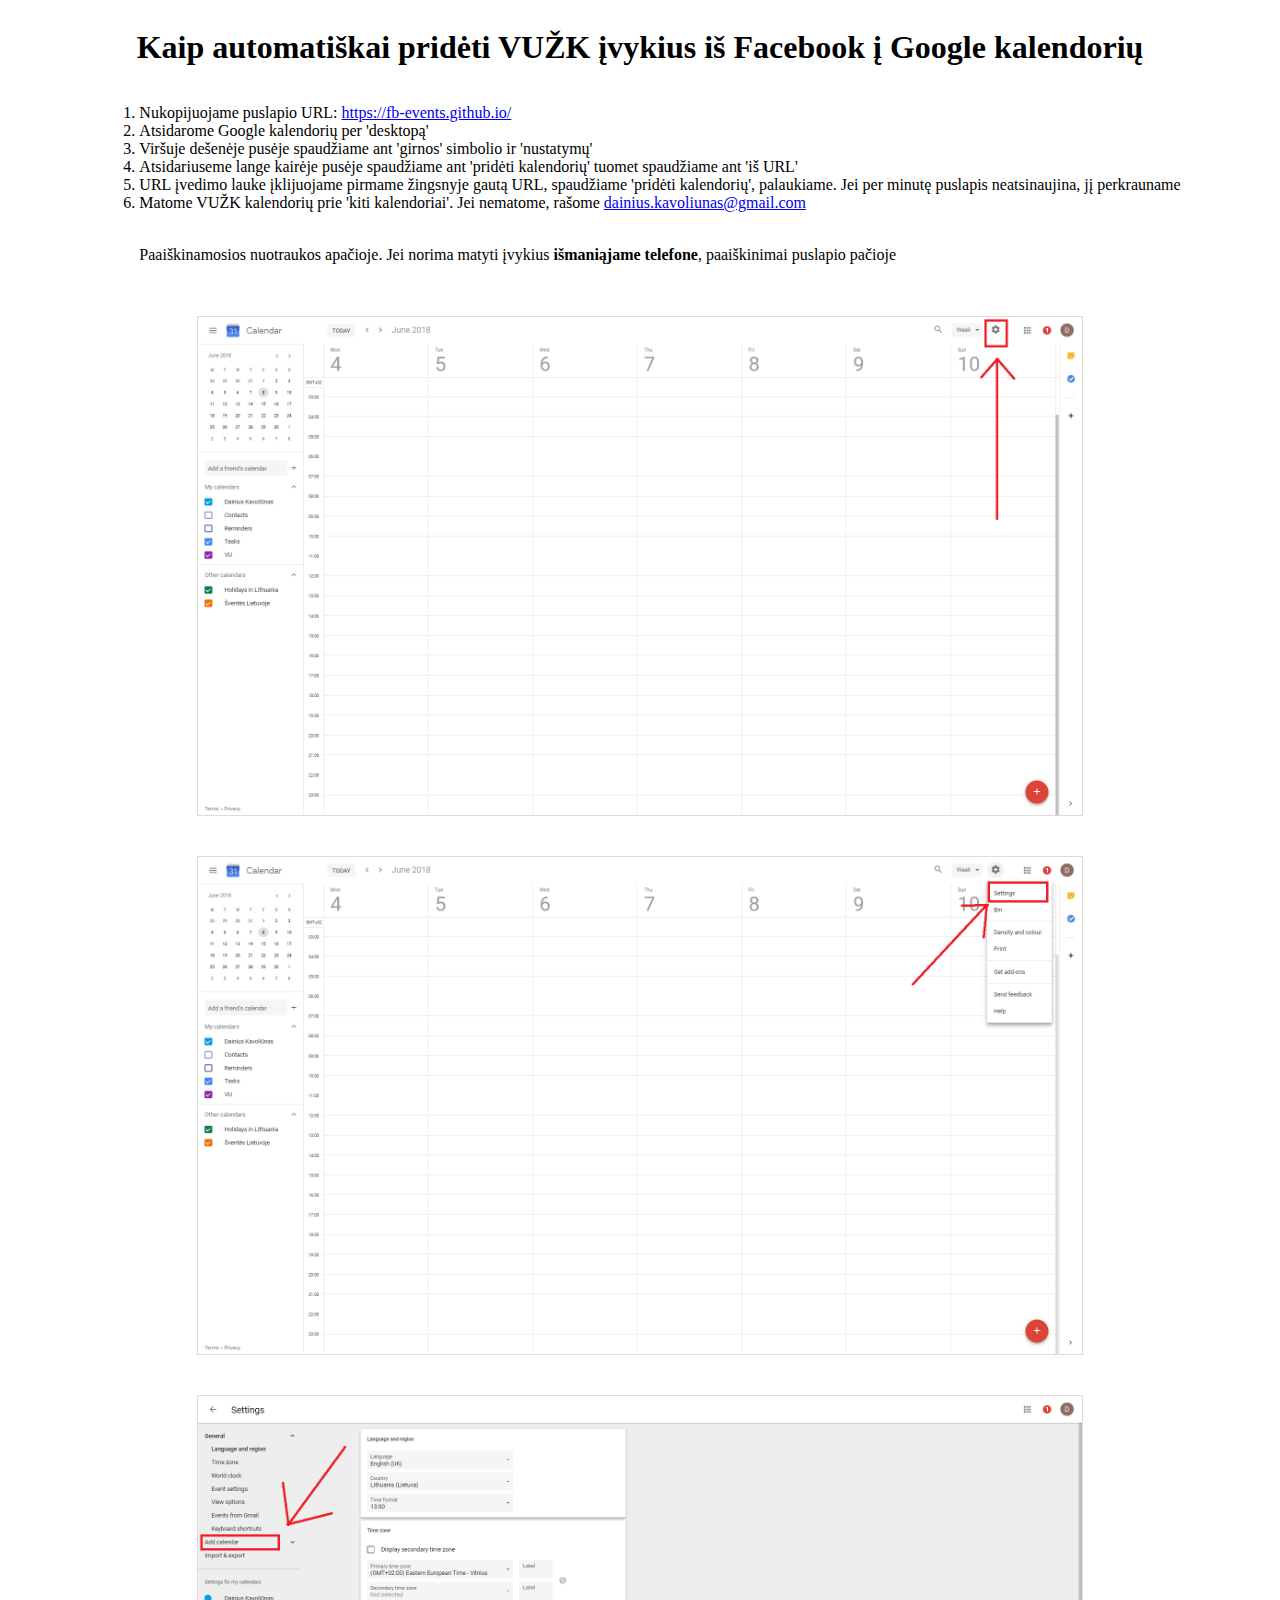
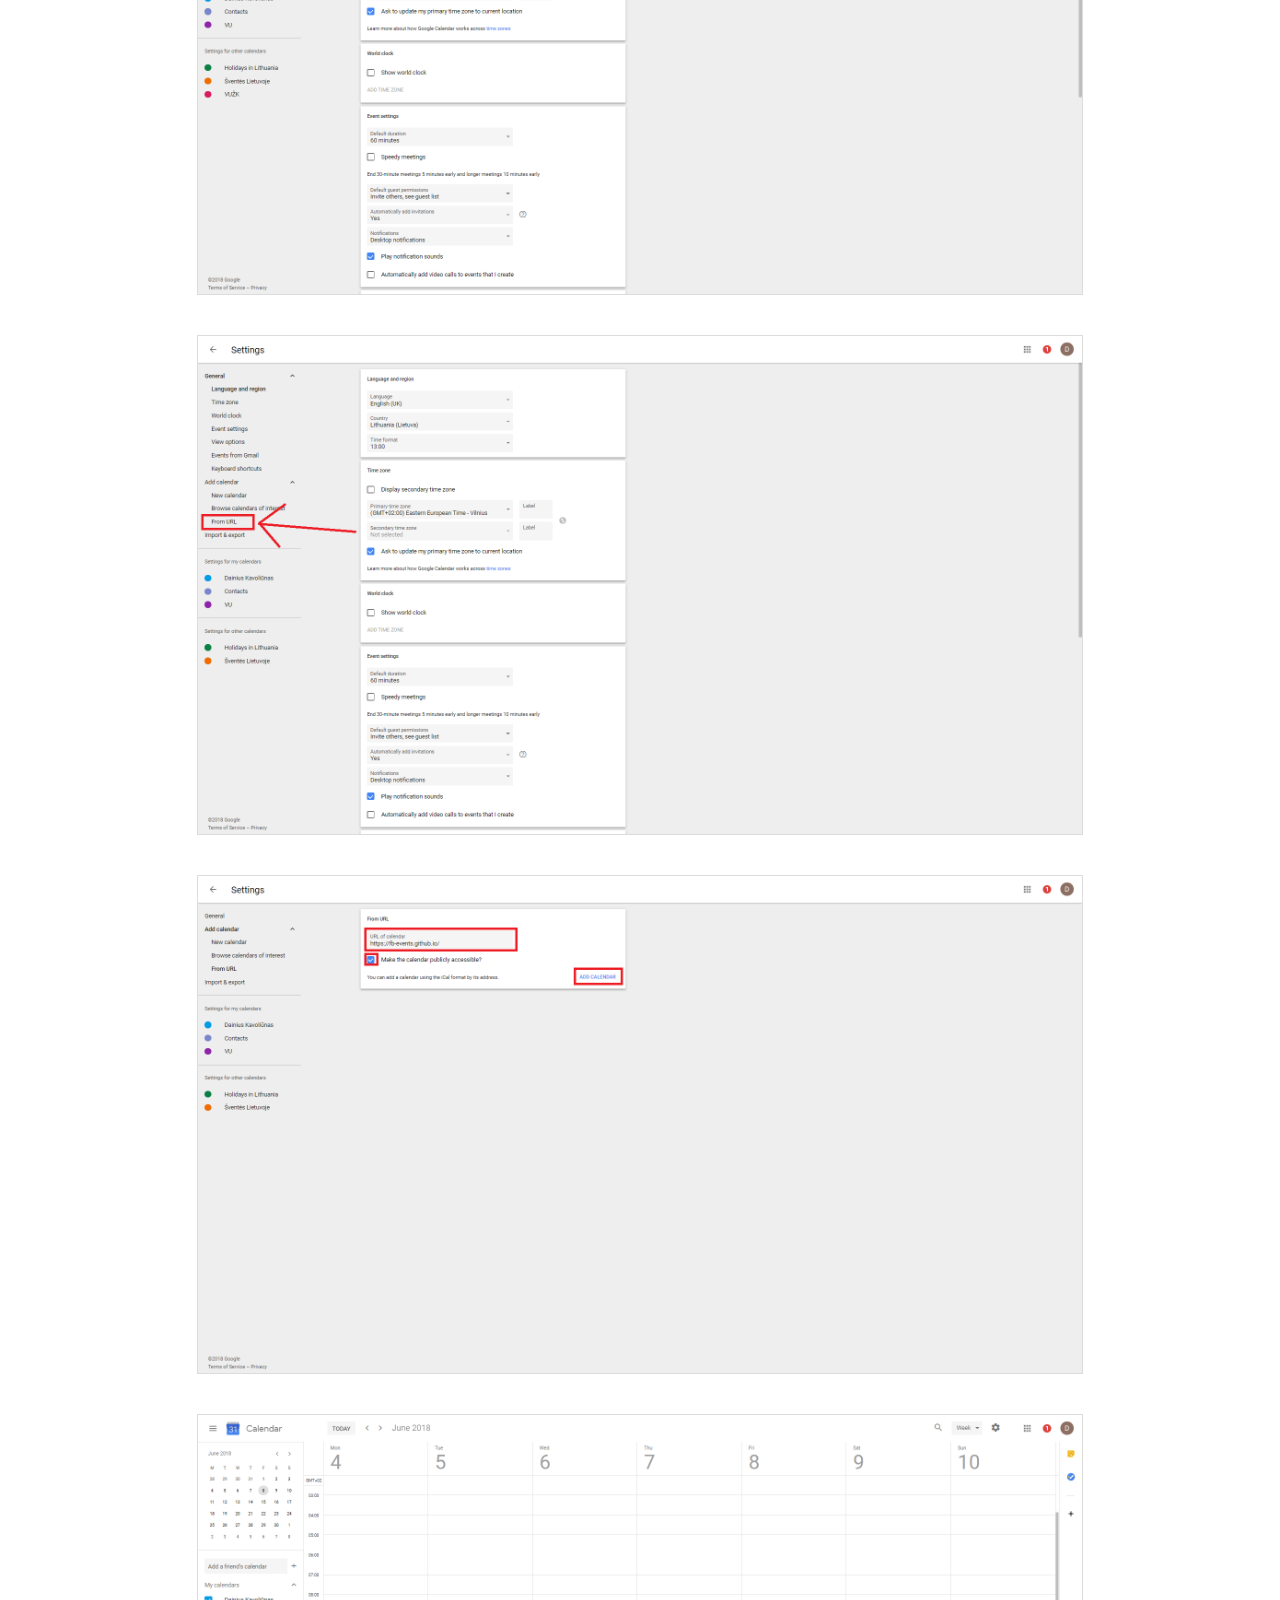
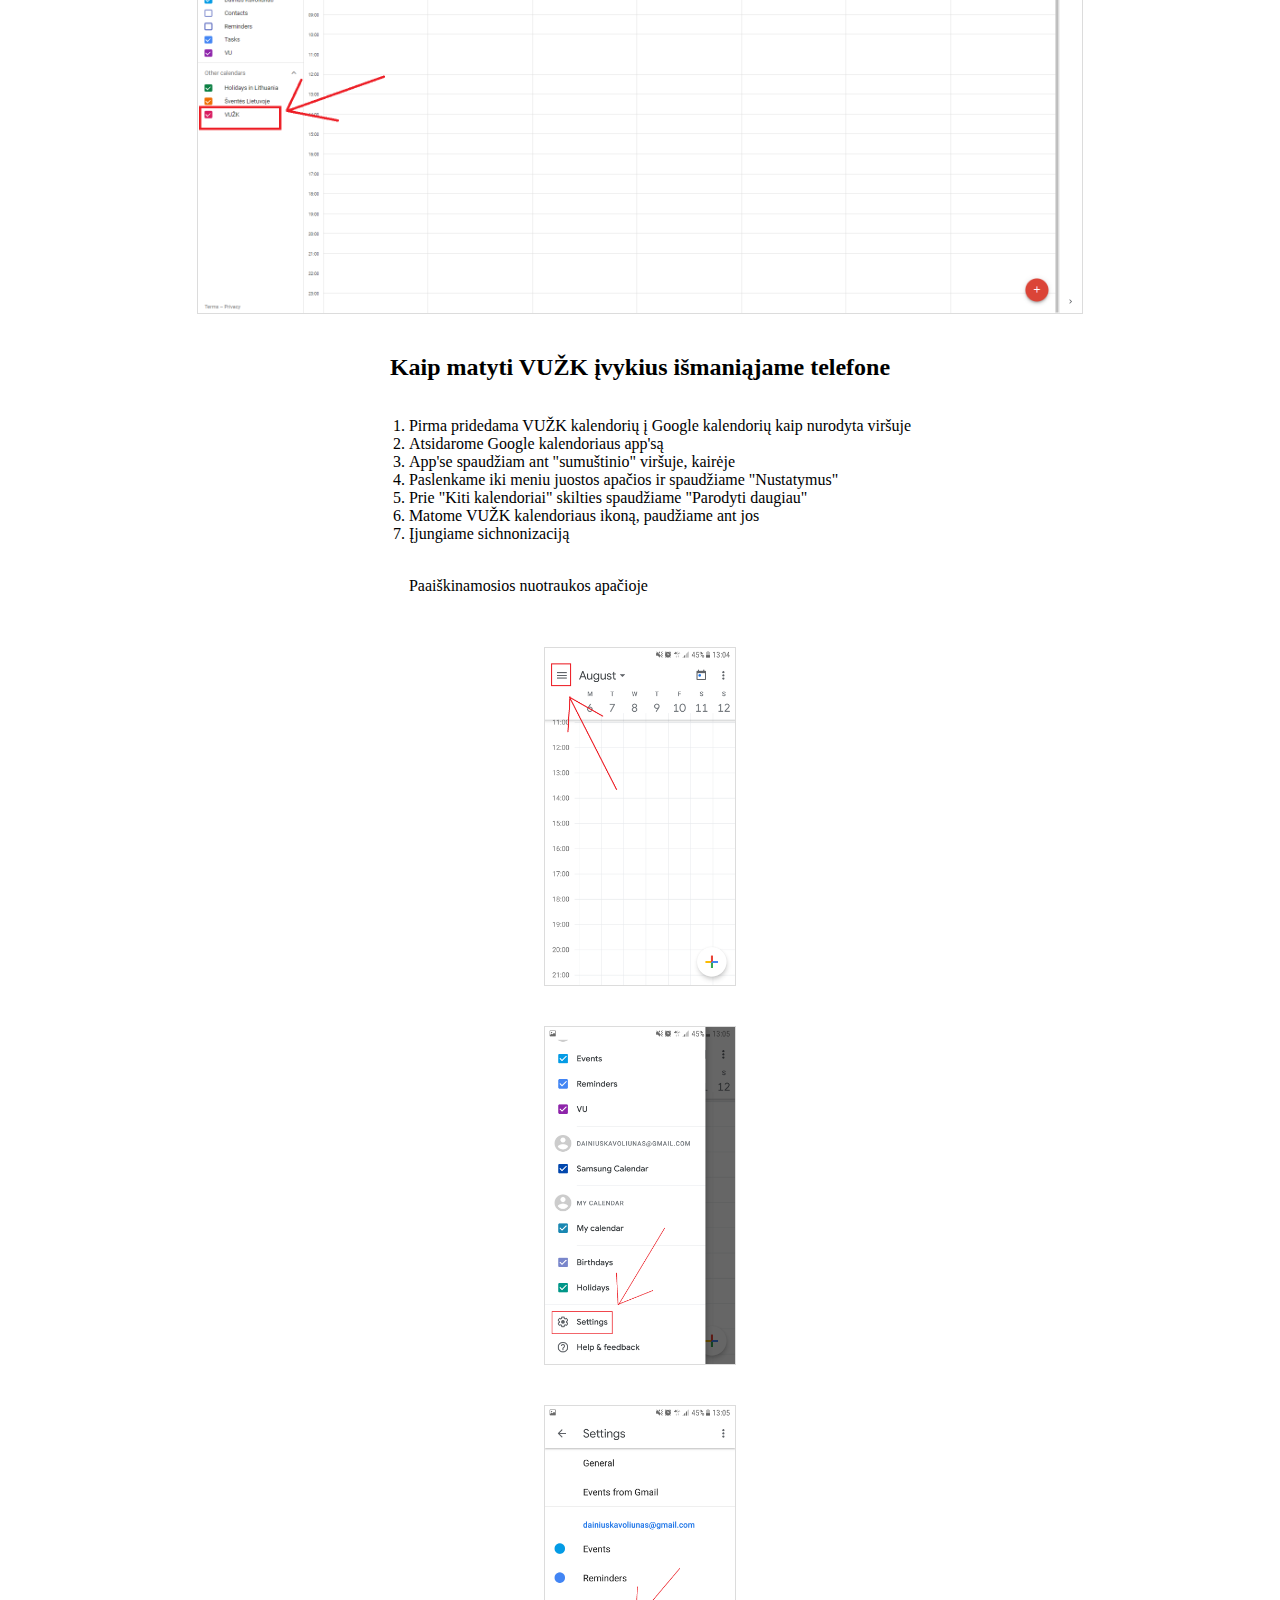
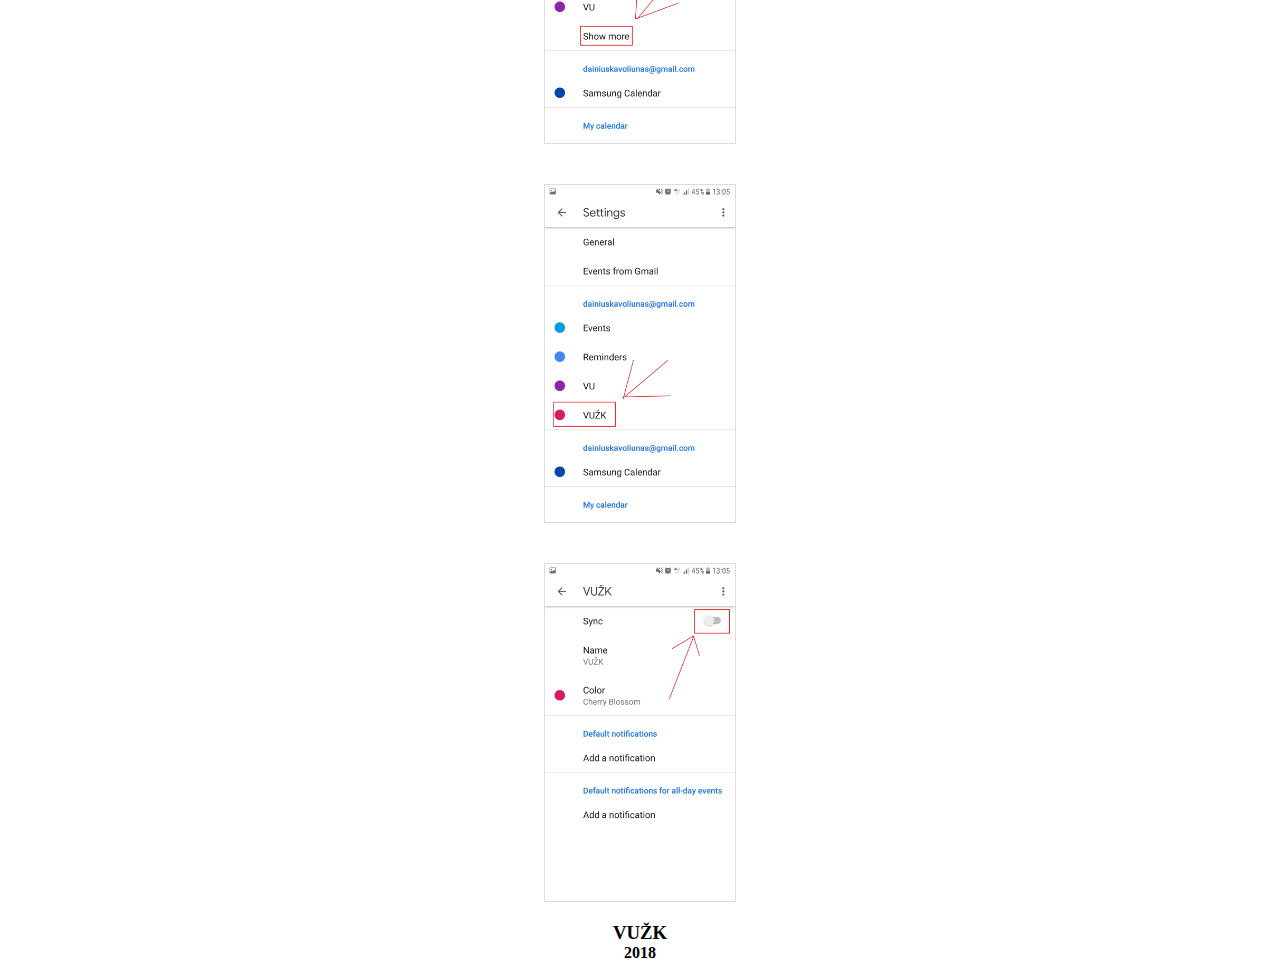
==== info.html @ 71317ead "init" ====
<html>
<head>
<meta charset="UTF-8">
<link rel="stylesheet" type="text/css" href="site.css">
</head>
<body>
<h1>Kaip automatiškai pridėti VUŽK įvykius iš Facebook į Google kalendorių</h1>
    <ol>
        <li>Nukopijuojame puslapio URL: <a href="https://fb-events.github.io/">https://fb-events.github.io/</a></li>
        <li>Atsidarome Google kalendorių per 'desktopą'</l1>
        <li>Viršuje dešenėje pusėje spaudžiame ant 'girnos' simbolio ir 'nustatymų'</li>
        <li>Atsidariuseme lange kairėje pusėje spaudžiame ant 'pridėti kalendorių' tuomet spaudžiame ant 'iš URL'</li>
        <li>URL įvedimo lauke įklijuojame pirmame žingsnyje gautą URL, spaudžiame 'pridėti kalendorių', palaukiame. Jei per minutę puslapis neatsinaujina, jį perkrauname</li>
        <li>Matome VUŽK kalendorių prie 'kiti kalendoriai'. Jei nematome, rašome <a href="mailto:dainius.kavoliunas@gmail.com">dainius.kavoliunas@gmail.com</a></li>
        <br>
        <p class="left">Paaiškinamosios nuotraukos apačioje. Jei norima matyti įvykius <b>išmaniąjame telefone</b>, paaiškinimai puslapio pačioje</p>
    </ol>
        
    
    <img src="images/1.png">
    <img src="images/2.png">
    <img src="images/3.png">
    <img src="images/4.png">
    <img src="images/5.png">
    <img src="images/6.png">

        
    <h2>Kaip matyti VUŽK įvykius išmaniąjame telefone</h2>
    
    <ol>
        <li>Pirma pridedama VUŽK kalendorių į Google kalendorių kaip nurodyta viršuje</li>
        <li>Atsidarome Google kalendoriaus app'są</l1>
        <li>App'se spaudžiam ant "sumuštinio" viršuje, kairėje</li>
        <li>Paslenkame iki meniu juostos apačios ir spaudžiame "Nustatymus"</li>
        <li>Prie "Kiti kalendoriai" skilties spaudžiame "Parodyti daugiau"</li>
        <li>Matome VUŽK kalendoriaus ikoną, paudžiame ant jos</a></li>
        <li>Įjungiame sichnonizaciją</li>
        <br>
        <p class="left">Paaiškinamosios nuotraukos apačioje</p>
    </ol>
    
        
    <img src="images/android/1.png" class="android">
    <img src="images/android/2.png" class="android">
    <img src="images/android/3.png" class="android">
    <img src="images/android/4.png" class="android">
    <img src="images/android/5.png" class="android">    
        
    <h3>VUŽK</h3>
    <h4>2018</h4>
    
</body>
</html>
---- site.css ----
img {
 width: 70%;
    display: block;
    margin: 20px;
    border: solid;
    border-width: 1px;
    border-color: gainsboro;
}

body {
  display: flex;
  flex-direction: column;
  justify-content: center;
  align-items: center;
  text-align: center;
  min-height: 100vh;
}

li {
    text-align: left;
}

h3{
    margin: 0;
}

h4{
    margin: 0;

}

.left{
    text-align: left;
}

.android {
    width: 15%;
}
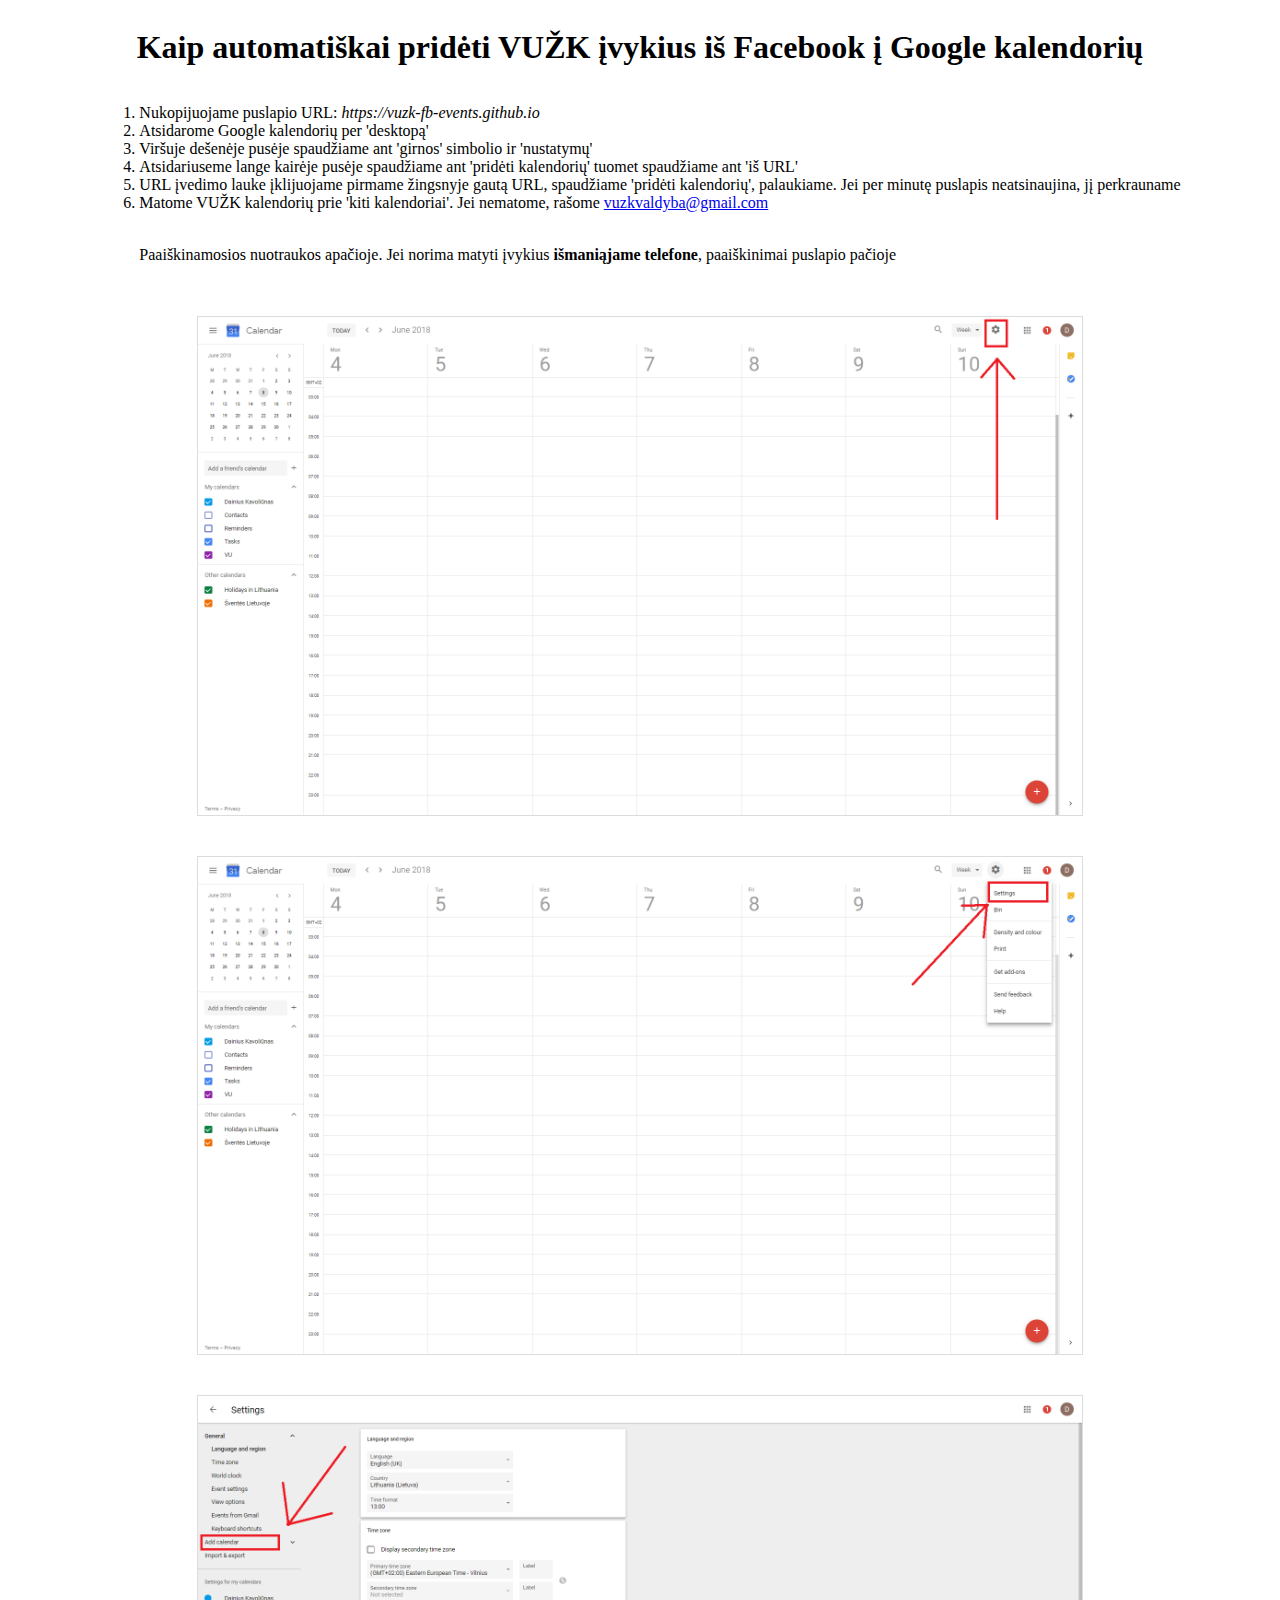
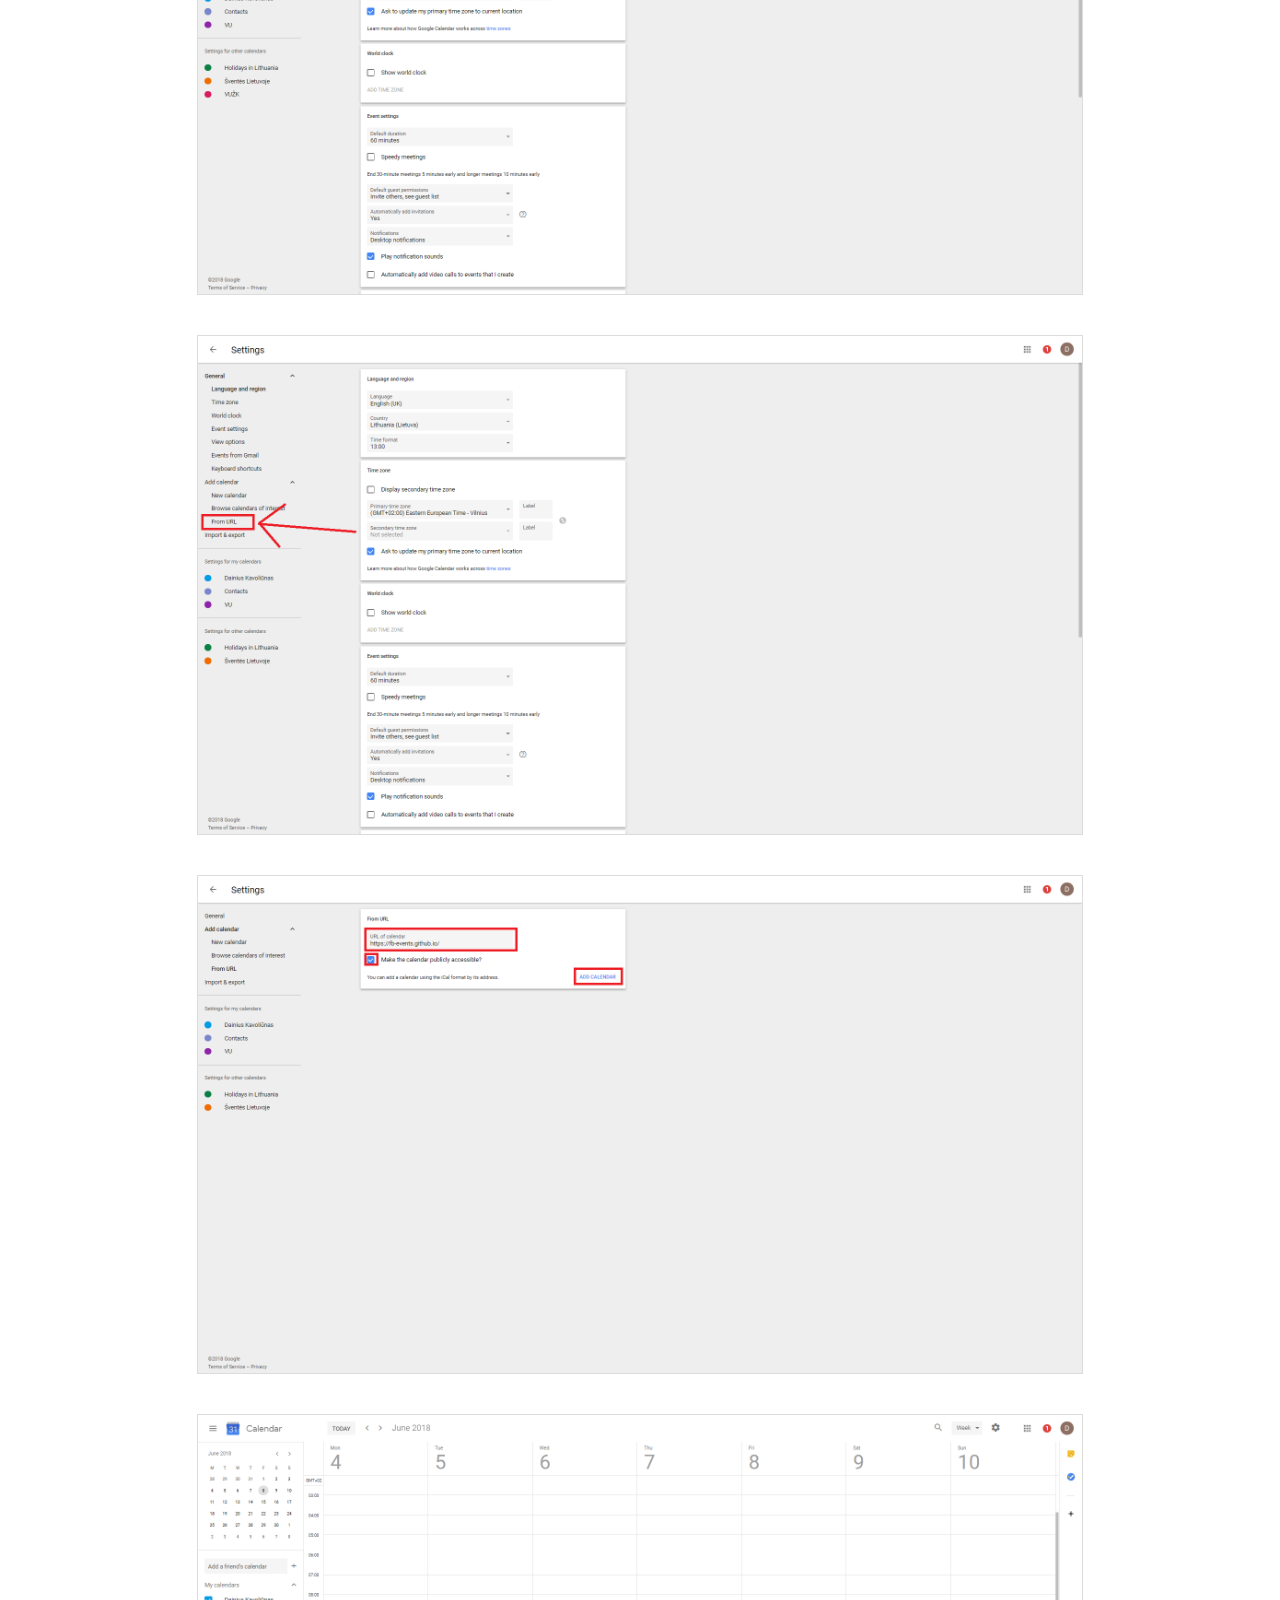
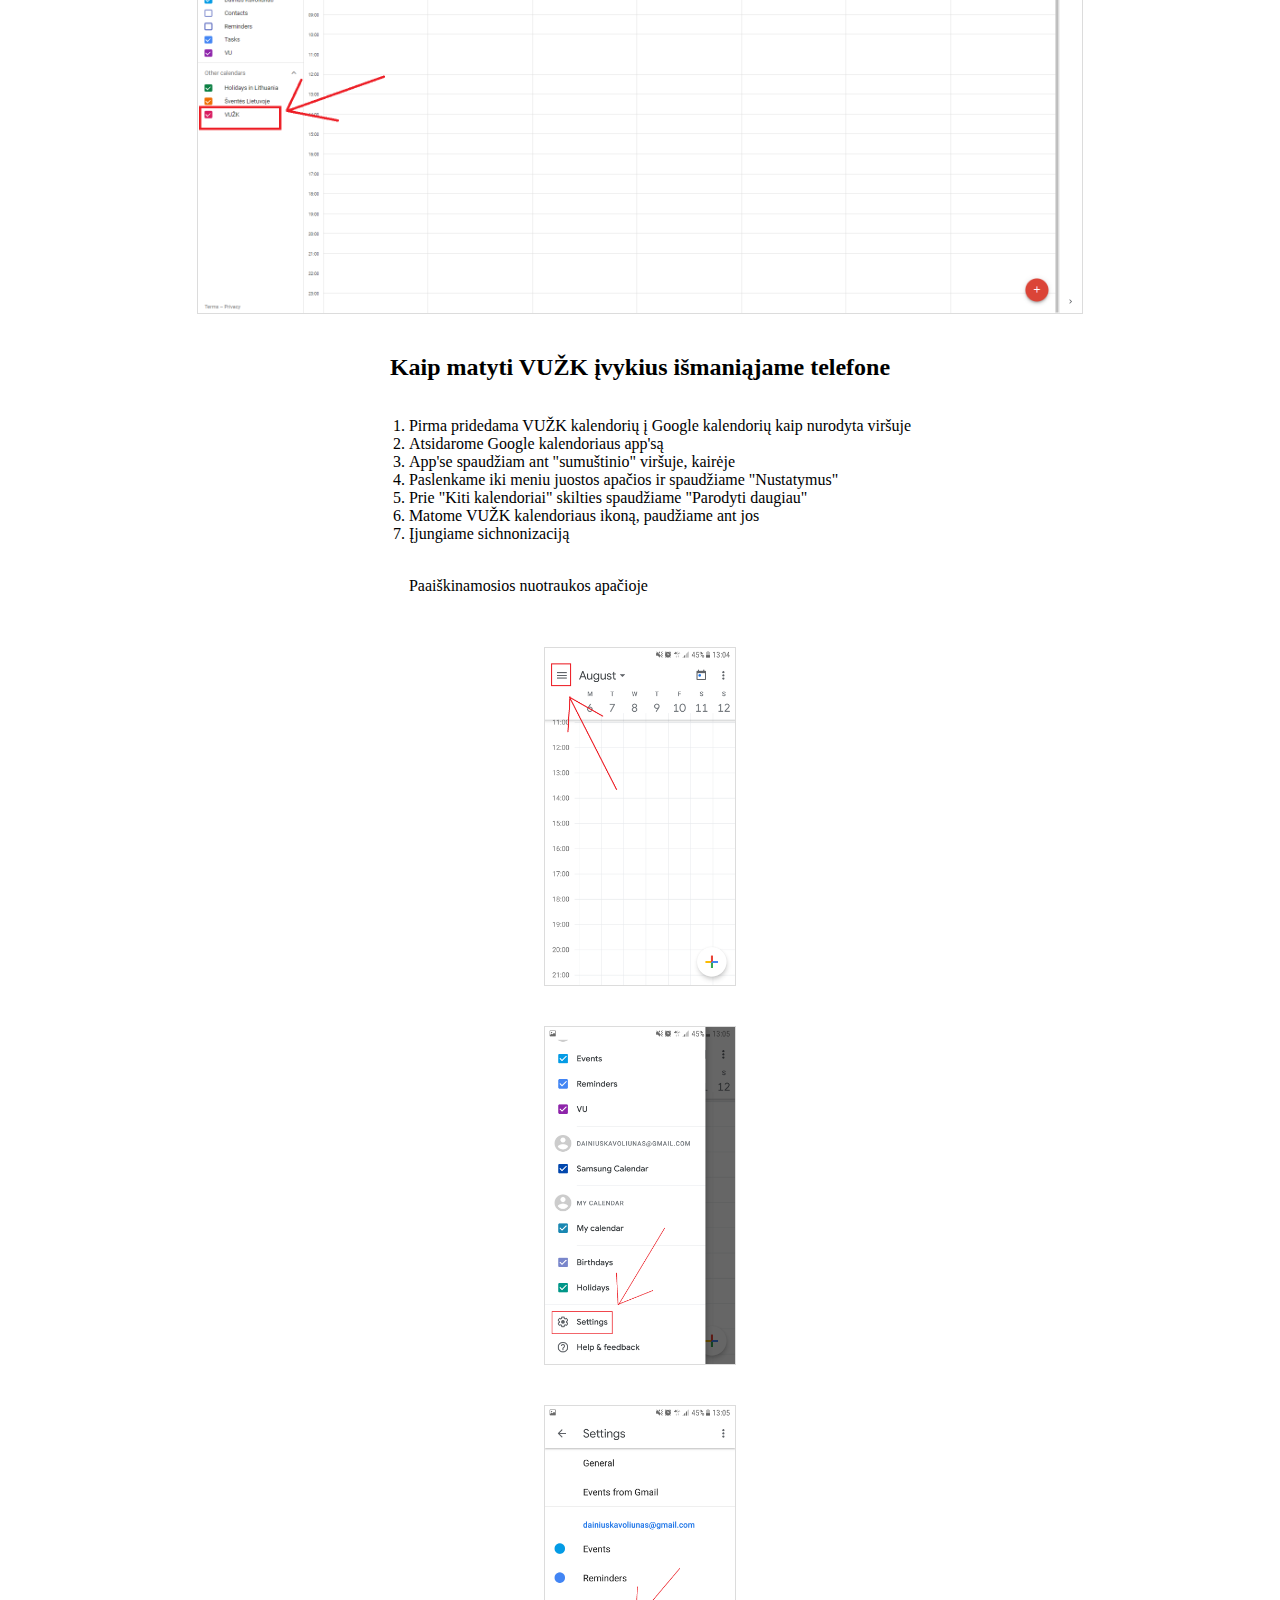
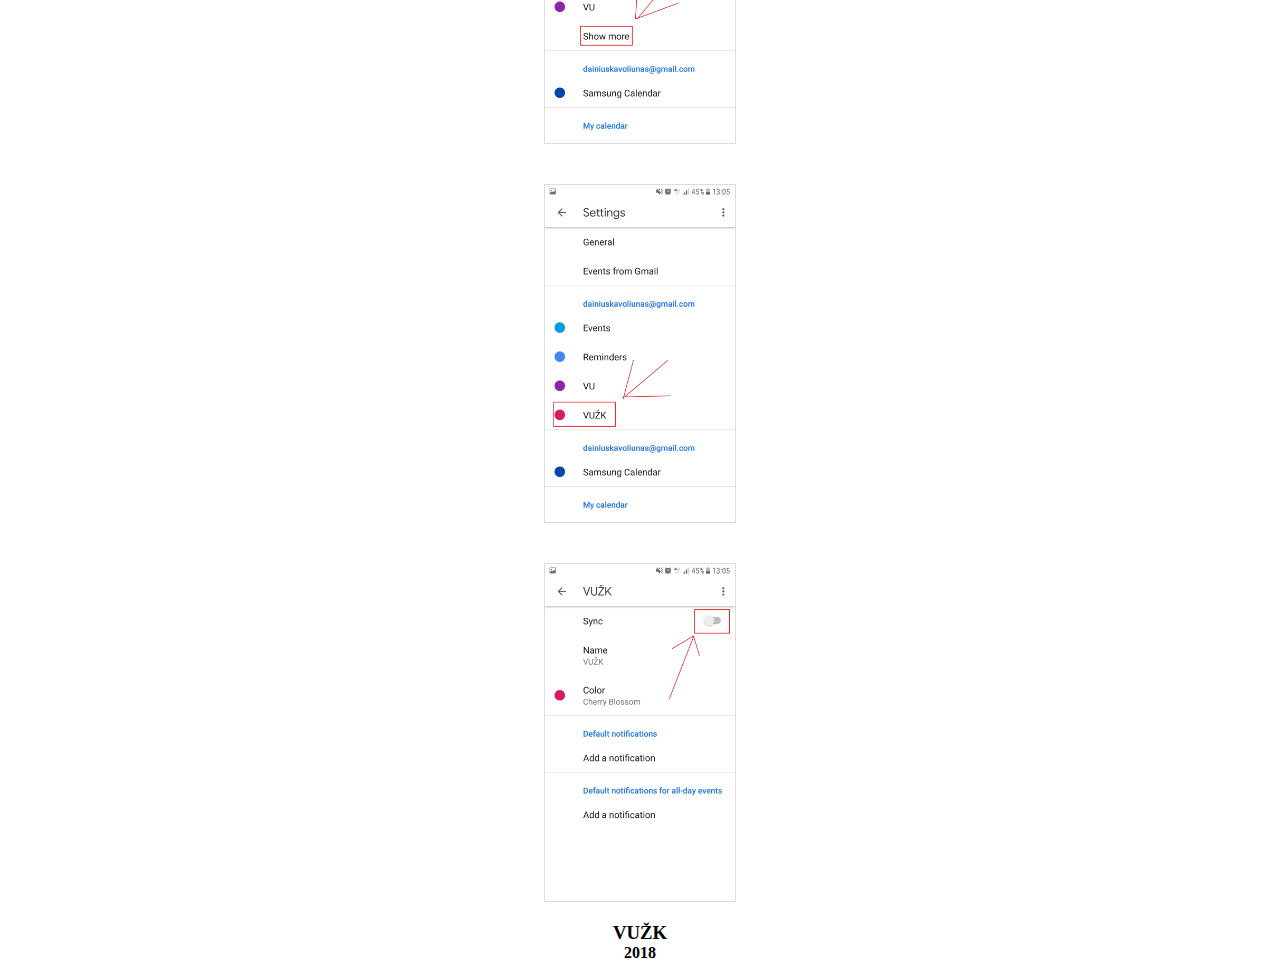
==== commit f06f1526: "Renaming" ====
--- a/info.html
+++ b/info.html
@@ -6,12 +6,12 @@
 <body>
 <h1>Kaip automatiškai pridėti VUŽK įvykius iš Facebook į Google kalendorių</h1>
     <ol>
-        <li>Nukopijuojame puslapio URL: <a href="https://fb-events.github.io/">https://fb-events.github.io/</a></li>
+        <li>Nukopijuojame puslapio URL: <i>https://vuzk-fb-events.github.io</i></li>
         <li>Atsidarome Google kalendorių per 'desktopą'</l1>
         <li>Viršuje dešenėje pusėje spaudžiame ant 'girnos' simbolio ir 'nustatymų'</li>
         <li>Atsidariuseme lange kairėje pusėje spaudžiame ant 'pridėti kalendorių' tuomet spaudžiame ant 'iš URL'</li>
         <li>URL įvedimo lauke įklijuojame pirmame žingsnyje gautą URL, spaudžiame 'pridėti kalendorių', palaukiame. Jei per minutę puslapis neatsinaujina, jį perkrauname</li>
-        <li>Matome VUŽK kalendorių prie 'kiti kalendoriai'. Jei nematome, rašome <a href="mailto:dainius.kavoliunas@gmail.com">dainius.kavoliunas@gmail.com</a></li>
+        <li>Matome VUŽK kalendorių prie 'kiti kalendoriai'. Jei nematome, rašome <a href="mailto:vuzkvaldyba@gmail.com">vuzkvaldyba@gmail.com</a></li>
         <br>
         <p class="left">Paaiškinamosios nuotraukos apačioje. Jei norima matyti įvykius <b>išmaniąjame telefone</b>, paaiškinimai puslapio pačioje</p>
     </ol>
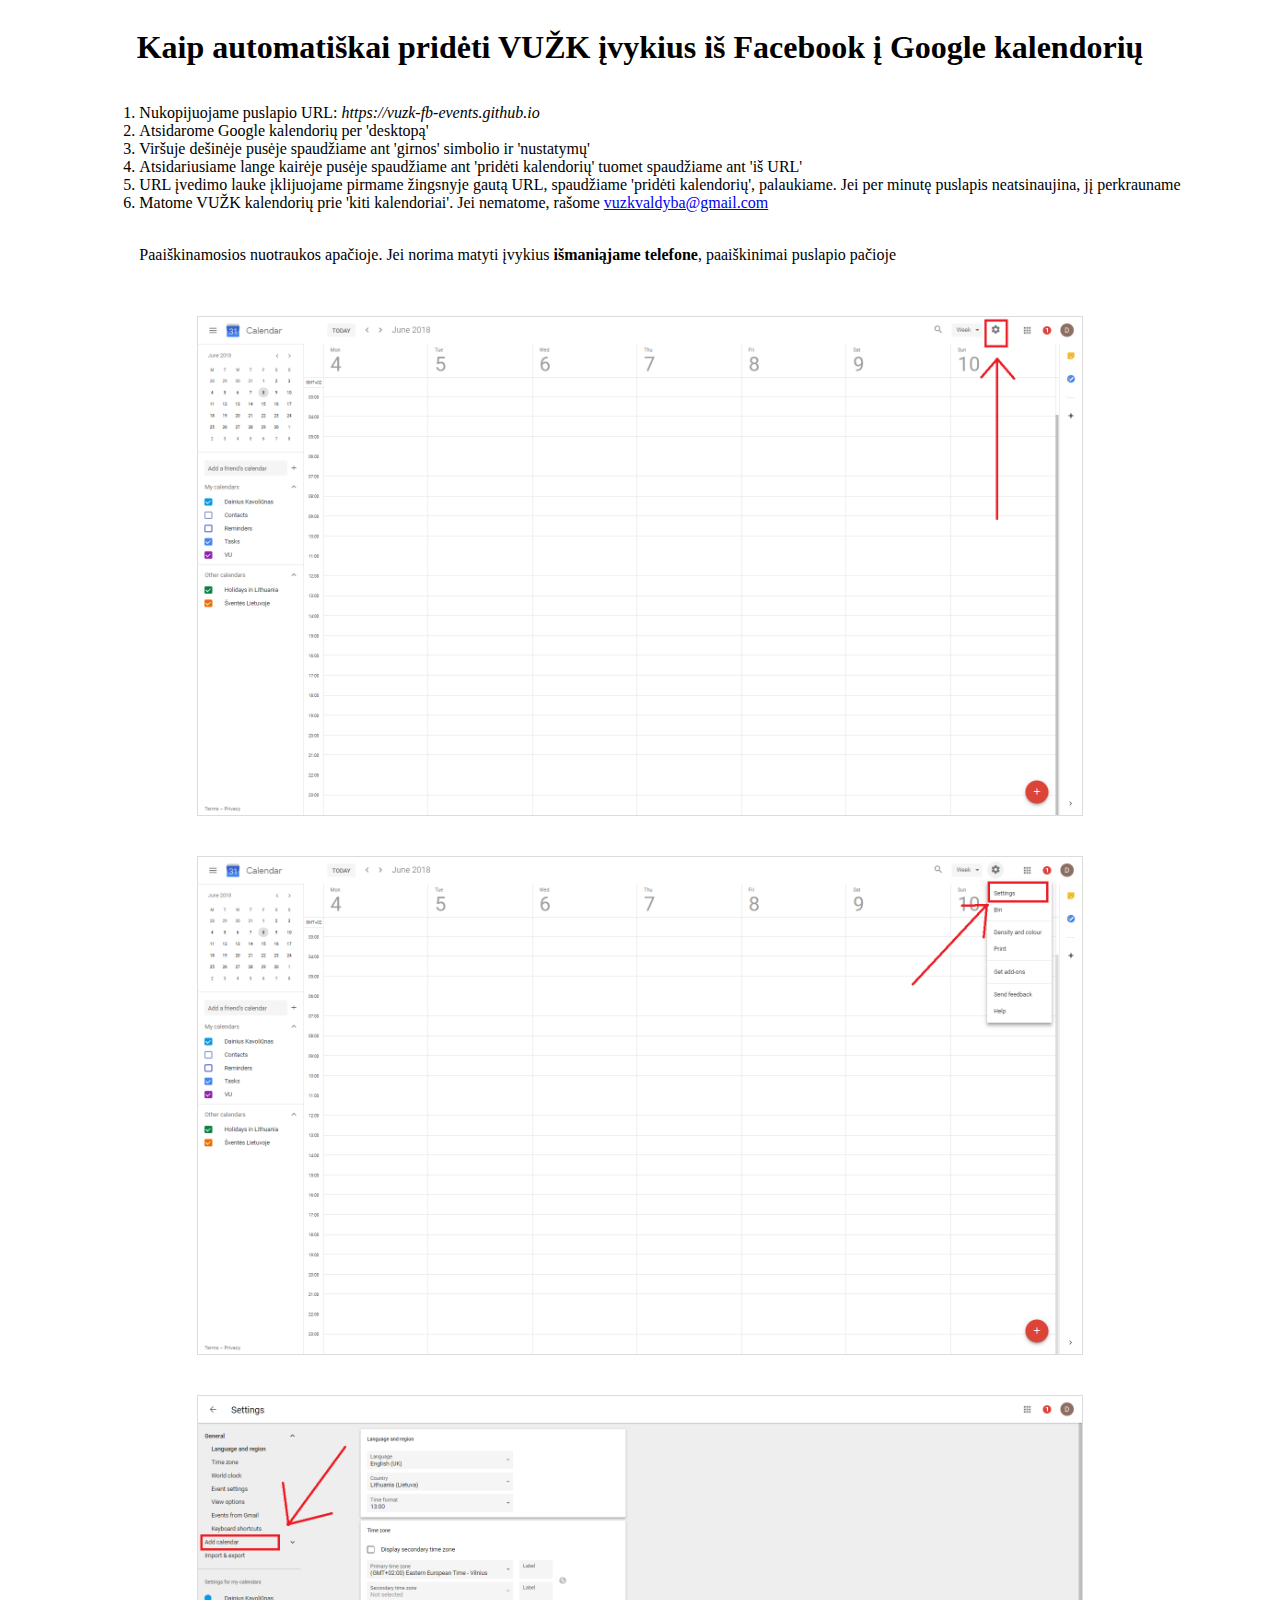
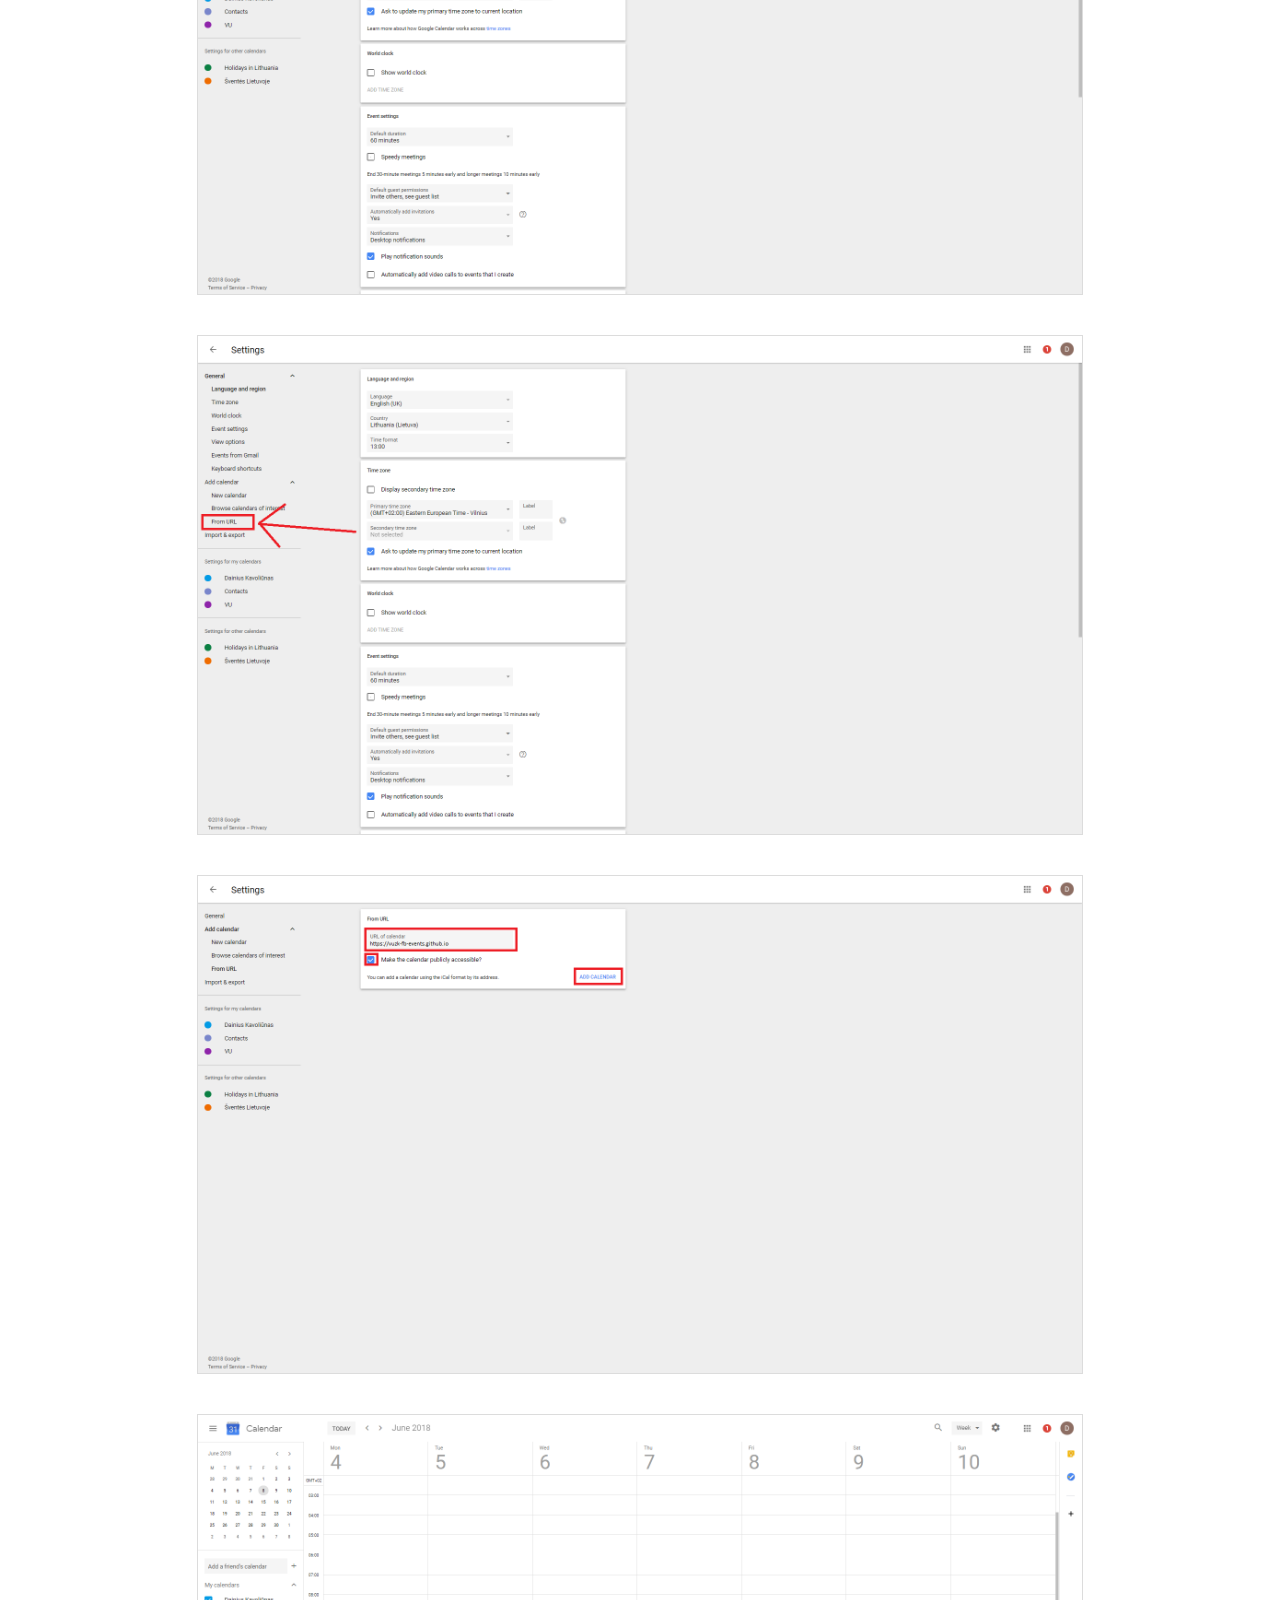
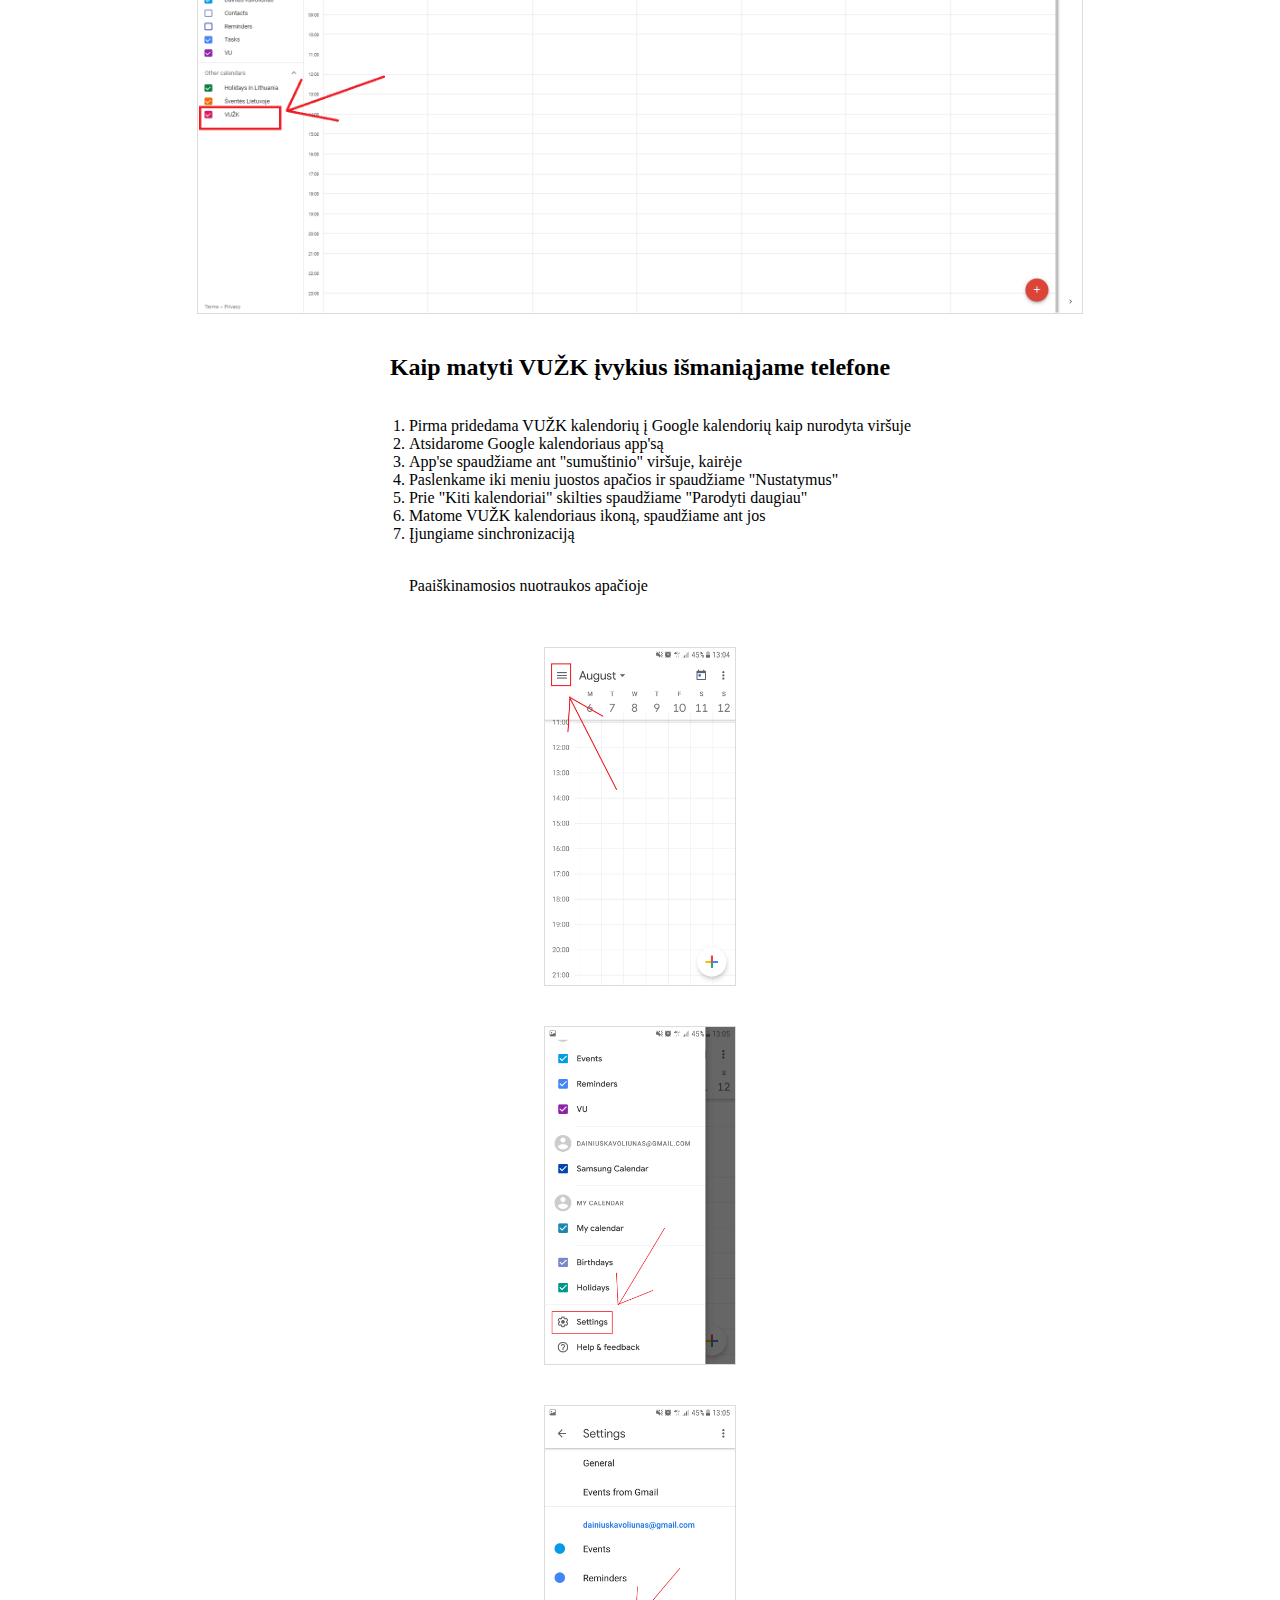
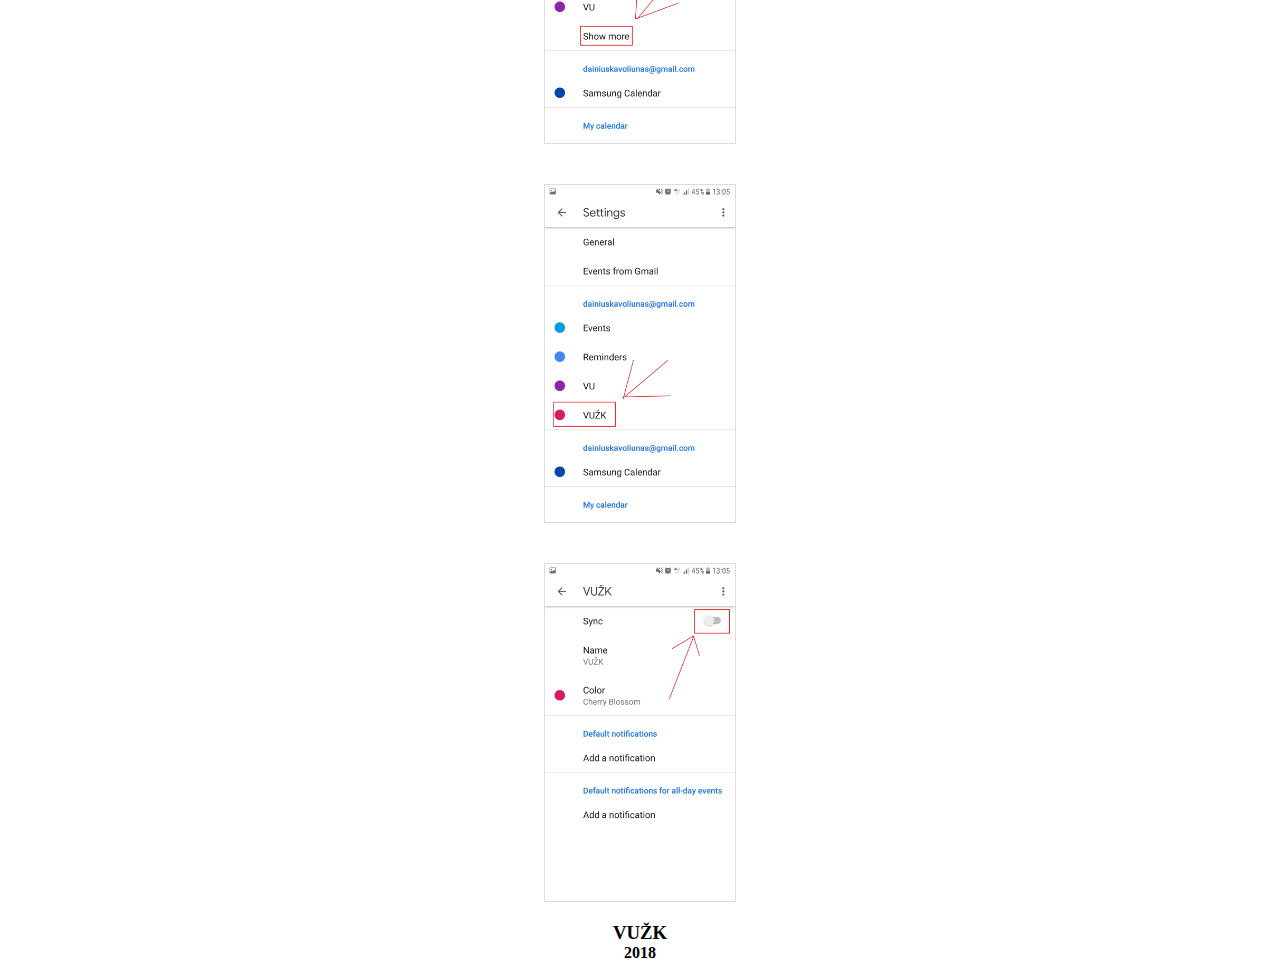
==== commit 1f7b18c7: "Grammer fix" ====
--- a/info.html
+++ b/info.html
@@ -8,8 +8,8 @@
     <ol>
         <li>Nukopijuojame puslapio URL: <i>https://vuzk-fb-events.github.io</i></li>
         <li>Atsidarome Google kalendorių per 'desktopą'</l1>
-        <li>Viršuje dešenėje pusėje spaudžiame ant 'girnos' simbolio ir 'nustatymų'</li>
-        <li>Atsidariuseme lange kairėje pusėje spaudžiame ant 'pridėti kalendorių' tuomet spaudžiame ant 'iš URL'</li>
+        <li>Viršuje dešinėje pusėje spaudžiame ant 'girnos' simbolio ir 'nustatymų'</li>
+        <li>Atsidariusiame lange kairėje pusėje spaudžiame ant 'pridėti kalendorių' tuomet spaudžiame ant 'iš URL'</li>
         <li>URL įvedimo lauke įklijuojame pirmame žingsnyje gautą URL, spaudžiame 'pridėti kalendorių', palaukiame. Jei per minutę puslapis neatsinaujina, jį perkrauname</li>
         <li>Matome VUŽK kalendorių prie 'kiti kalendoriai'. Jei nematome, rašome <a href="mailto:vuzkvaldyba@gmail.com">vuzkvaldyba@gmail.com</a></li>
         <br>
@@ -30,11 +30,11 @@
     <ol>
         <li>Pirma pridedama VUŽK kalendorių į Google kalendorių kaip nurodyta viršuje</li>
         <li>Atsidarome Google kalendoriaus app'są</l1>
-        <li>App'se spaudžiam ant "sumuštinio" viršuje, kairėje</li>
+        <li>App'se spaudžiame ant "sumuštinio" viršuje, kairėje</li>
         <li>Paslenkame iki meniu juostos apačios ir spaudžiame "Nustatymus"</li>
         <li>Prie "Kiti kalendoriai" skilties spaudžiame "Parodyti daugiau"</li>
-        <li>Matome VUŽK kalendoriaus ikoną, paudžiame ant jos</a></li>
-        <li>Įjungiame sichnonizaciją</li>
+        <li>Matome VUŽK kalendoriaus ikoną, spaudžiame ant jos</a></li>
+        <li>Įjungiame sinchronizaciją</li>
         <br>
         <p class="left">Paaiškinamosios nuotraukos apačioje</p>
     </ol>
@@ -50,4 +50,4 @@
     <h4>2018</h4>
     
 </body>
-</html>+</html>
